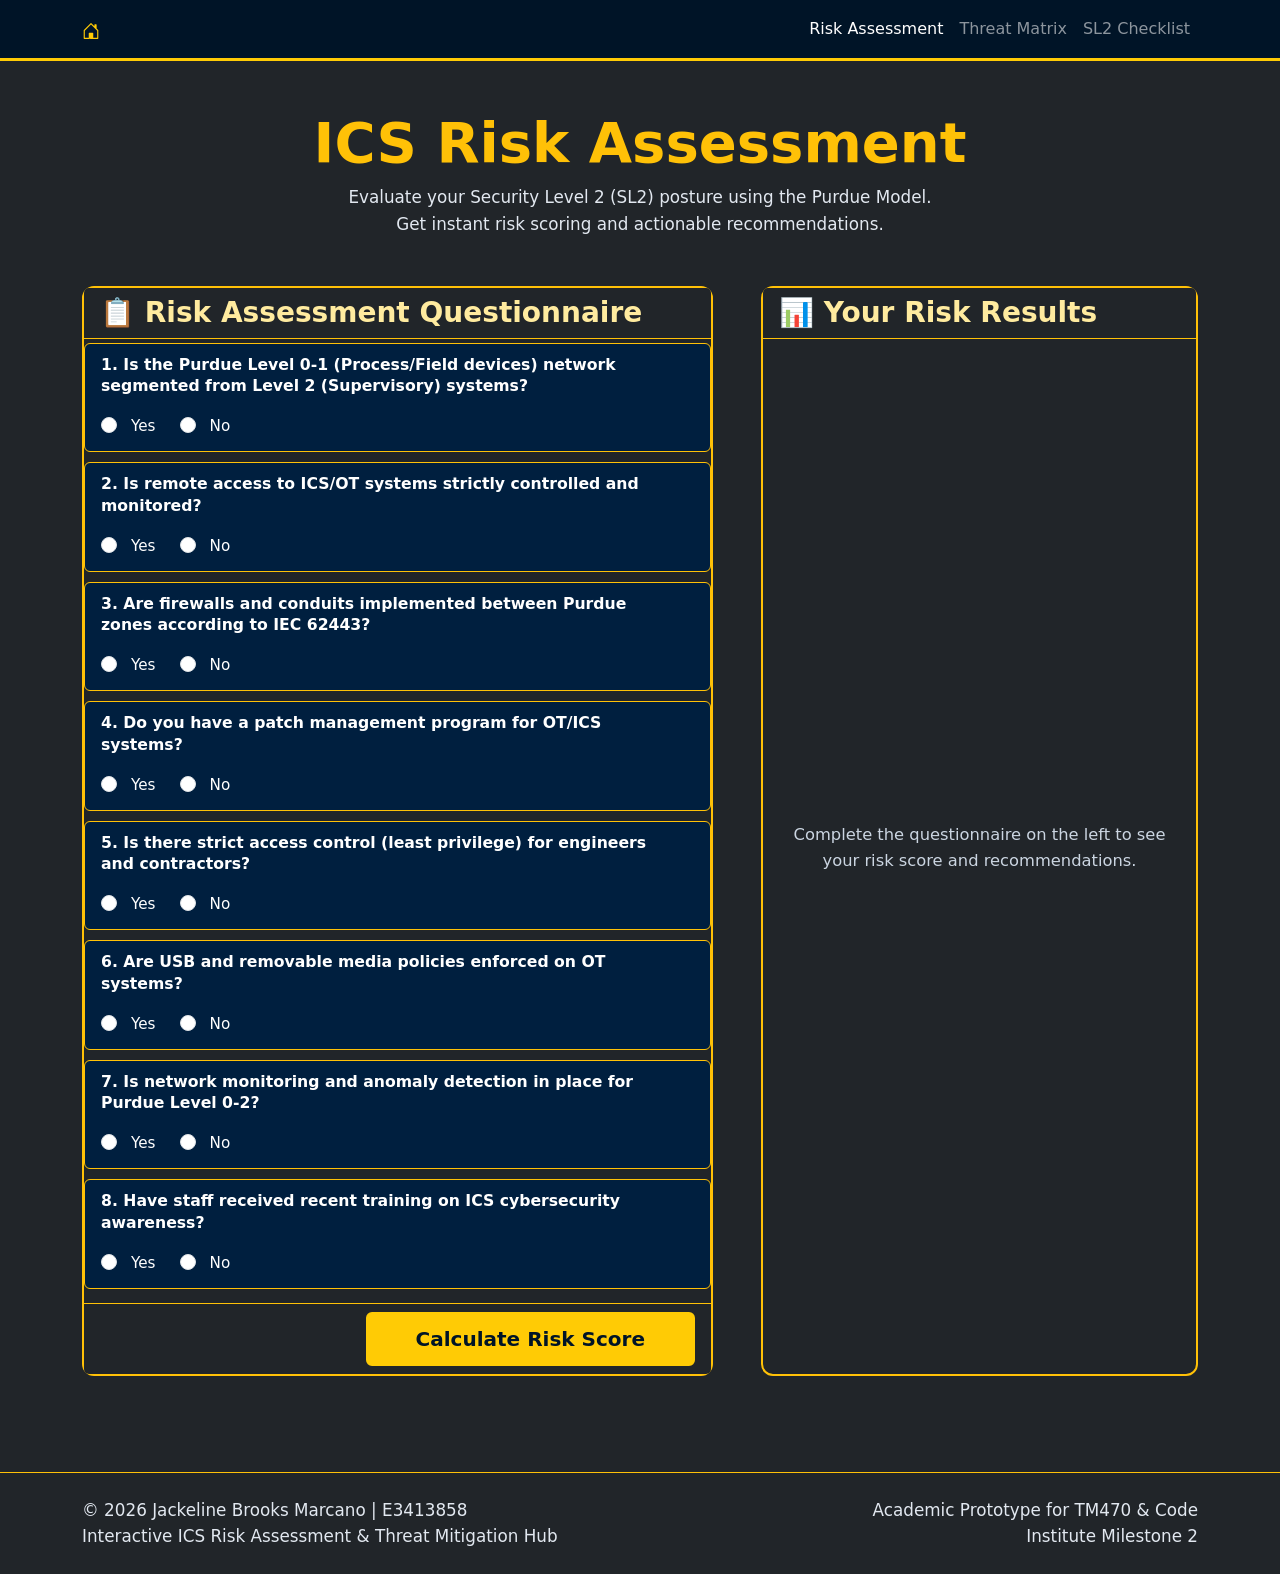
==== index.html @ a4d650cd "fix: replace navbar icon with clean home icon" ====
<!DOCTYPE html>
<html lang="en">
<head>
    <meta charset="UTF-8">
    <meta name="viewport" content="width=device-width, initial-scale=1.0">
    <meta name="description" content="Interactive ICS Risk Assessment & Threat Mitigation Hub - Purdue Model & SL2 Compliance">

    <!-- Preload Bootstrap Icons font to reduce layout shift -->
    <link rel="preload" 
          href="https://cdn.jsdelivr.net/npm/bootstrap-icons@1.11.3/font/fonts/bootstrap-icons.woff2" 
          as="font" 
          type="font/woff2" 
          crossorigin>

    <style>
        @font-face {
            font-family: "bootstrap-icons";
            src: url("https://cdn.jsdelivr.net/npm/bootstrap-icons@1.11.3/font/fonts/bootstrap-icons.woff2") format("woff2");
            font-weight: 400;
            font-style: normal;
            font-display: swap;
  }
    </style>

    <!-- ================================================ -->

    <title>ICS Risk Assessment Hub | Home</title>

    <!-- Bootstrap 5 CDN -->
    <link href="https://cdn.jsdelivr.net/npm/bootstrap@5.3.3/dist/css/bootstrap.min.css" rel="stylesheet" integrity="sha384-QWTKZyjpPEjISv5WaRU9OFeRpok6YctnYmDr5pNlyT2bRjXh0JMhjY6hW+ALEwIH" crossorigin="anonymous">

    <!-- Custom CSS -->
    <link rel="stylesheet" href="assets/css/style.css">

</head>

<body class="bg-dark text-light">

   <!-- Navbar -->
<nav class="navbar navbar-expand-lg navbar-dark bg-dark border-bottom border-warning">
    <div class="container">
        <a class="navbar-brand fw-bold text-warning" href="index.html">
            <svg xmlns="http://www.w3.org/2000/svg" width="18" height="18" fill="currentColor" class="me-2" viewBox="0 0 16 16">
                <path d="M8.354 1.146a.5.5 0 0 0-.708 0l-6 6A.5.5 0 0 0 1.5 7.5v7a.5.5 0 0 0 .5.5h4.5a.5.5 0 0 0 .5-.5v-4H7v4a.5.5 0 0 0 .5.5H14a.5.5 0 0 0 .5-.5v-7a.5.5 0 0 0-.146-.354L13 5.793V2.5a.5.5 0 0 0-.5-.5h-1a.5.5 0 0 0-.5.5v1.293L8.354 1.146zM2.5 14V7.707l5.5-5.5 5.5 5.5V14H10v-4a.5.5 0 0 0-.5-.5h-3a.5.5 0 0 0-.5.5v4H2.5z"/>
            </svg>
        </a>
        <button class="navbar-toggler" type="button" data-bs-toggle="collapse" data-bs-target="#navbarNav" 
                aria-controls="navbarNav" aria-expanded="false" aria-label="Toggle navigation">
            <span class="navbar-toggler-icon"></span>
        </button>
        <div class="collapse navbar-collapse" id="navbarNav">
            <ul class="navbar-nav ms-auto">
                <li class="nav-item">
                    <a class="nav-link active" href="index.html">Risk Assessment</a>
                </li>
                <li class="nav-item">
                    <a class="nav-link" href="threats.html">Threat Matrix</a>
                </li>
                <li class="nav-item">
                    <a class="nav-link" href="compliance.html">SL2 Checklist</a>
                </li>
            </ul>
        </div>
    </div>
</nav>

    <main class="container py-5">
        
        <!-- Hero Header -->
        <div class="text-center mb-5">
            <h1 class="display-4 fw-bold text-warning">ICS Risk Assessment</h1>
            <h2 class="visually-hidden">Interactive Risk Assessment Tools</h2>
            <p class="lead text-light-emphasis">
                Evaluate your Security Level 2 (SL2) posture using the Purdue Model.<br>
                Get instant risk scoring and actionable recommendations.
            </p>
        </div>

        <div class="row g-5">

            <!-- Questionnaire Section -->
            <div class="col-lg-7">
                <div class="card bg-dark border-warning h-100">
                    <div class="card-header bg-dark border-bottom border-warning">
                        <h3 class="mb-0">📋 Risk Assessment Questionnaire</h3>
                    </div>
                    <div class="card-body" id="questionnaire-container">
                        <!-- JavaScript will dynamically populate questions here -->
                        <div class="text-center py-5 text-light-emphasis">
                            <p class="lead">Loading questionnaire...</p>
                        </div>
                    </div>
                    <div class="card-footer bg-dark border-top border-warning text-end">
                        <button id="submit-assessment" class="btn btn-warning btn-lg px-5" disabled>
                            Calculate Risk Score
                        </button>
                    </div>
                </div>
            </div>

            <!-- Results Visualizer Section -->
            <div class="col-lg-5">
                <div class="card bg-dark border-warning h-100" id="results-container">
                    <div class="card-header bg-dark border-bottom border-warning">
                        <h3 class="mb-0">📊 Your Risk Results</h3>
                    </div>
                    <div class="card-body d-flex flex-column align-items-center justify-content-center text-center">
                        
                        <!-- Placeholder until JS runs -->
                        <div id="results-placeholder">
                            <p class="text-light-emphasis">Complete the questionnaire on the left to see your risk score and recommendations.</p>
                        </div>

                        <!-- Results will be injected here by JavaScript -->
                        <div id="results-content" class="w-100" style="display: none;">
                            <!-- Populated dynamically -->
                        </div>
                    </div>
                </div>
            </div>

        </div>
    </main>

    <!-- Footer -->
    <footer class="bg-dark border-top border-warning py-4 mt-5">
        <div class="container">
            <div class="row">
                <div class="col-md-8">
                    <p class="mb-0 small">
                        &copy; 2026 Jackeline Brooks Marcano | E3413858<br>
                        Interactive ICS Risk Assessment &amp; Threat Mitigation Hub
                    </p>
                </div>
                <div class="col-md-4 text-md-end">
                    <p class="mb-0 small text-light-emphasis">
                        Academic Prototype for TM470 &amp; Code Institute Milestone 2
                    </p>
                </div>
            </div>
        </div>
    </footer>

    <!-- Bootstrap JS Bundle -->
<script src="https://cdn.jsdelivr.net/npm/bootstrap@5.3.3/dist/js/bootstrap.bundle.min.js" integrity="sha384-YvpcrYf0tY3lHB60NNkmXc5s9fDVZLESaAA55NDzOxhy9GkcIdslK1eN7N6jIeHz" crossorigin="anonymous" defer></script>

<!-- Custom JavaScript -->
<script src="assets/js/script.js" defer></script>

</body>
</html>
---- assets/css/style.css ----
/* =============================================
   ICS Risk Assessment Hub - COMPLETE MASTER STYLES
   ============================================= */

:root {
    --bg-dark: #001427;
    --bg-card: #001f3f;
    --accent-warning: #ffcb05;
    --text-light: #d1d5db;        /* Soft gray-white - much easier on eyes */
    --text-muted: #cbd5e1;        /* Light silver gray for clear visibility */
    --border-color: #ffcb05;
}

/* Global Styles */
body {
    background-color: var(--bg-dark);
    color: var(--text-light);
    font-family: system-ui, -apple-system, "Segoe UI", Roboto, sans-serif;
    line-height: 1.6;
    font-display: swap;
}

/* HIGH VISIBILITY CONTRAST FIXES FOR SUBTITLES & INFOTEXT */
p.lead, 
body > div > p,
.container p:not(.fw-semibold):not(.form-check-label) {
    color: #e2e8f0 !important;    /* Bright, crisp silver-white for top subtitles */
    font-size: 1.05rem;
    font-weight: 400;
}

/* High contrast visibility fix for the right-hand side initial placeholder text */
#results-placeholder p,
.card-body #results-placeholder {
    color: #cbd5e1 !important;    /* Clear, readable silver for the empty results text */
    font-size: 1.02rem !important;
}

/* High contrast visibility fix for the footer academic prototype text */
footer p, 
.footer p,
body > div.container.mt-5.pt-5 > div > div > p {
    color: #94a3b8 !important;    /* Noticeably lighter gray for engineering standards footnotes */
}

/* Navbar Links and Branding */
.navbar {
    background-color: var(--bg-dark) !important;
    border-bottom: 3px solid var(--accent-warning) !important;
}

.navbar-brand {
    color: var(--accent-warning) !important;
}

/* Main Cards Layout Structure */
.card {
    background-color: var(--bg-card);
    border: 2px solid var(--border-color);
    border-radius: 12px;
}

/* Overwrite card inner body padding specifically for the questionnaire card to allow full stretch */
#questionnaire-container {
    padding: 4px 0px !important;
}

/* Headers Clear High-Contrast Visibility */
.card-header, h3, h4, .card-title {
    color: #ffeb9f !important;
    font-weight: 700;
}

/* Generic Bootstrap helper overwrite to protect visibility globally */
.text-muted {
    color: #cbd5e1 !important;    /* Forces text-muted labels to remain brightly readable */
}

/* =============================================
   COMPLIANCE CHECKLIST PAGE STYLING
   ============================================= */
#checklist-container .form-check {
    padding: 16px 18px;
    margin-bottom: 10px;
    background-color: var(--bg-card);
    border: 1px solid rgba(255, 203, 5, 0.25);
    border-radius: 10px;
    transition: all 0.25s ease;
}

#checklist-container .form-check:hover {
    background-color: #002b55;
    border-color: #ffcb05;
}

#checklist-container .form-check-label {
    color: var(--text-light) !important;
    font-size: 1.06rem;
    line-height: 1.55;
}

#checklist-container .form-check-input {
    accent-color: #ffcb05;
    transform: scale(1.15);
}

/* Progress Tracking Bar component elements */
.progress {
    height: 14px;
    background-color: #002b55;
}

.progress-bar {
    background-color: #ffcb05;
}

/* ULTRA-TARGETED OVERRIDE FOR THE WORD 'PROGRESS' */
.progress-bar-wrapper small,
.progress-bar-wrapper .text-muted,
div.d-flex.justify-content-between.align-items-center small,
div.d-flex.justify-content-between.align-items-center .text-muted,
span.text-muted,
small.text-muted {
    color: #e2e8f0 !important;
    opacity: 1 !important;
    font-weight: 600 !important;
    letter-spacing: 0.5px;
}

/* ONLY THIS BUTTON: Solid Yellow Reset Checklist Button */
#reset-checklist,
button[onclick*="resetChecklist"] {
    background-color: #ffcb05 !important;
    border: 2px solid #ffcb05 !important;
    color: #001427 !important;
    font-weight: bold !important;
    border-radius: 6px;
    transition: all 0.2s ease-in-out !important;
}

#reset-checklist:hover,
button[onclick*="resetChecklist"]:hover {
    background-color: #e0b304 !important;
    border-color: #e0b304 !important;
    color: #001427 !important;
}

/* =============================================
   LIVE THREAT MATRIX STYLING & SEARCH RESTORED
   ============================================= */

/* Restores bright visibility to input text and placeholder hint "Search threats..." */
input[type="search"], 
.form-control {
    color: #ffffff !important;         /* User typed text color */
    background-color: #001f3f;
    border: 1px solid var(--border-color);
}

input[type="search"]::placeholder,
.form-control::placeholder {
    color: #94a3b8 !important;         /* Crisp soft silver color for placeholder text */
    opacity: 1 !important;             /* Prevents browser from applying transparent fade */
}

/* RESTORED EXACTLY AS BEFORE: Standard styling for filter buttons on this page */
.btn-outline-warning {
    border-color: var(--accent-warning) !important;
    color: var(--accent-warning) !important;
    background-color: transparent !important;
}

.btn-outline-warning:hover,
.btn-outline-warning.active {
    background-color: var(--accent-warning) !important;
    color: #001427 !important;
}

/* =============================================
   RISK ASSESSMENT QUESTIONNAIRE STYLING
   ============================================= */

/* Ultra-thin questionnaire item rows stretched cleanly across the box */
.question-row {
    background-color: var(--bg-card) !important; 
    border: 1px solid rgba(255, 203, 5, 0.25);
    margin-bottom: 10px !important;              
    padding: 10px 16px !important;                /* Clean, thin vertical tracking height */
    border-radius: 8px;
    width: 100% !important;                       /* Maximizes edge-to-edge layout width */
    transition: all 0.2s ease;
}

/* Interactive feedback on hovering a questionnaire choice box */
.question-row:hover {
    background-color: #002b55 !important;        
    border-color: #ffcb05;
}

/* Question label text formatting */
.question-row p.fw-semibold {
    color: #ffffff !important;                   /* Crisp white clarity */
    font-size: 0.98rem;
    line-height: 1.4;
    padding-right: 20px;                         /* Protects space before radio block */
}

/* Radio alignment box wrapper */
.question-row .radio-options {
    gap: 4px;
}

/* Individual label modifications */
.question-row .form-check-label {
    color: #ffffff !important;                   
    margin-left: 6px;
    font-size: 0.95rem;
    font-weight: 500;
    cursor: pointer;
}

/* ONLY THIS BUTTON: Solid Yellow Calculate Risk Score Button */
#submit-assessment {
    background-color: #ffcb05 !important;
    border: 2px solid #ffcb05 !important;
    color: #001427 !important;
    font-weight: bold !important;
    border-radius: 6px;
    padding: 10px 24px;
    transition: all 0.2s ease-in-out !important;
}

#submit-assessment:hover {
    background-color: #e0b304 !important;
    border-color: #e0b304 !important;
    color: #001427 !important;
}
/* Fix CLS on compliance page - reserve space for checklist */
#checklist-container {
    min-height: 380px;
}
/* Reduce CLS on Threat Matrix page */
#threat-table {
    min-height: 420px;
}
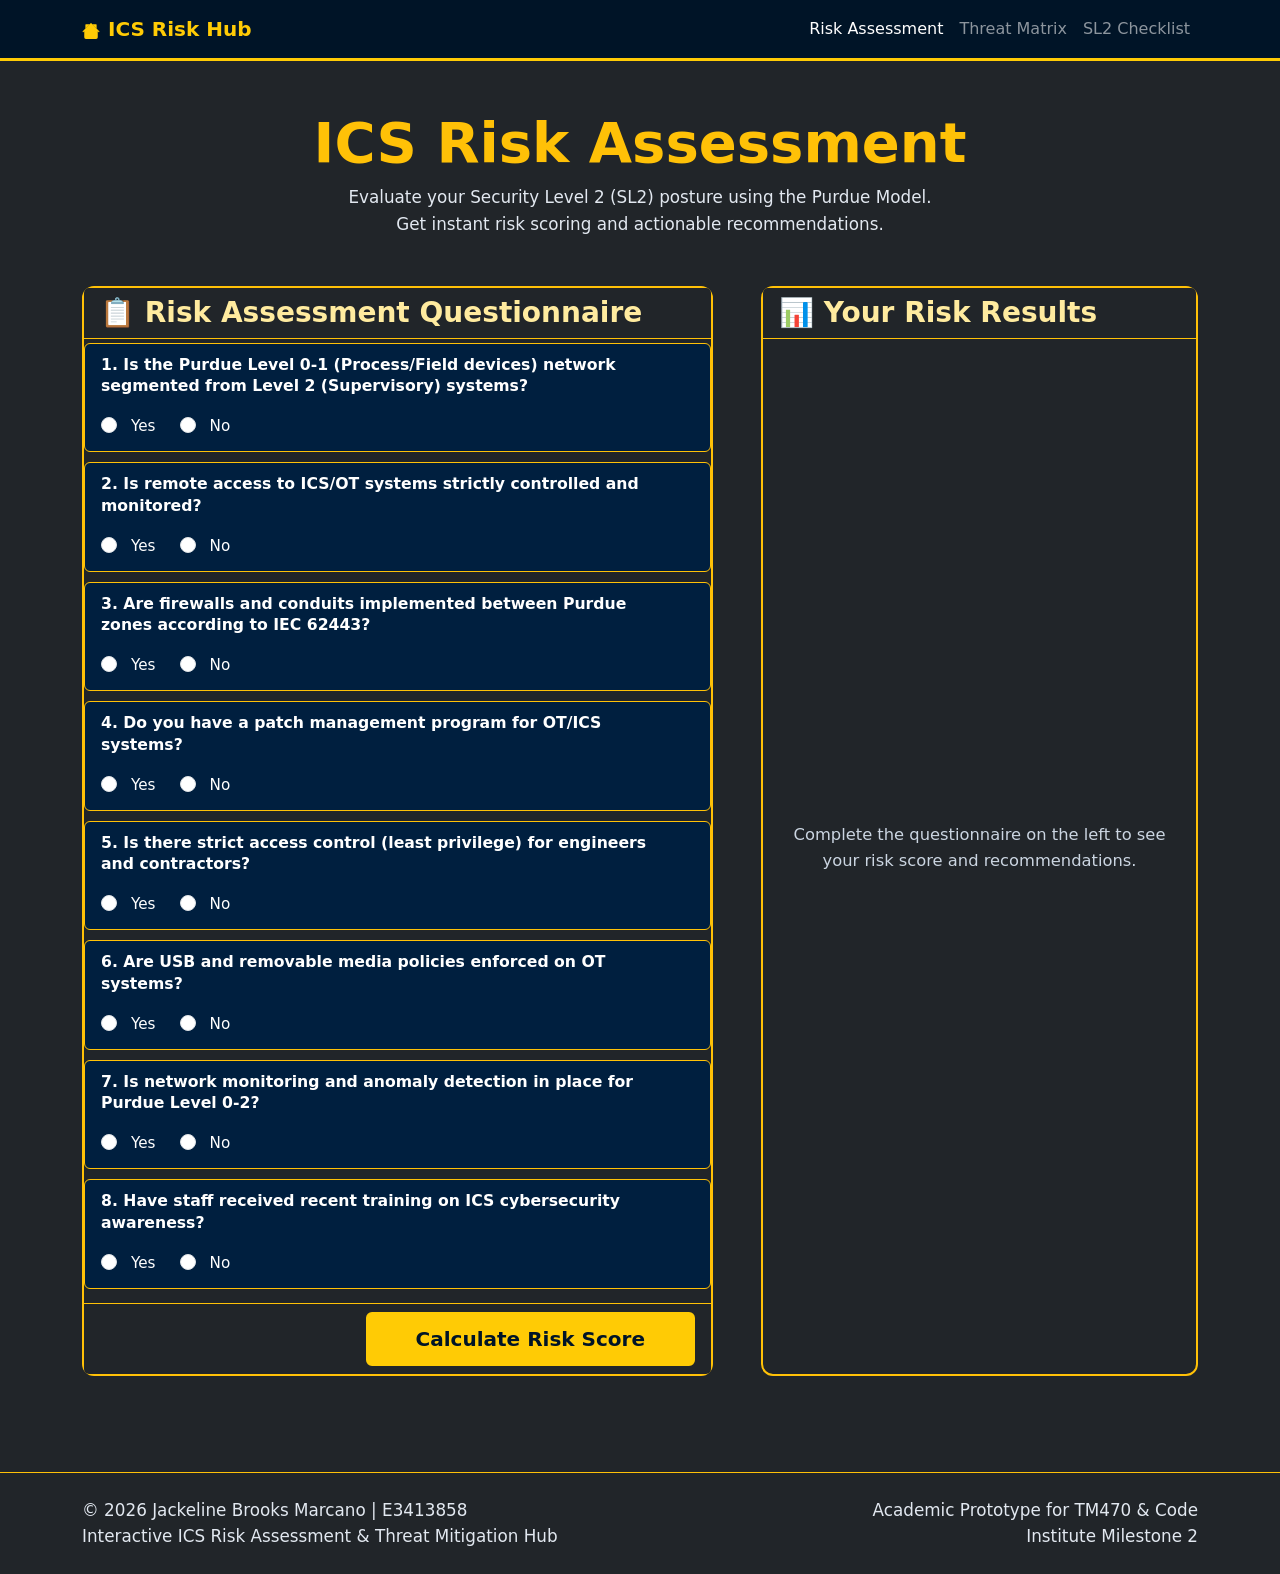
==== commit 1087858d: "fix: restore navbar text and clean home icon" ====
--- a/index.html
+++ b/index.html
@@ -41,8 +41,9 @@
     <div class="container">
         <a class="navbar-brand fw-bold text-warning" href="index.html">
             <svg xmlns="http://www.w3.org/2000/svg" width="18" height="18" fill="currentColor" class="me-2" viewBox="0 0 16 16">
-                <path d="M8.354 1.146a.5.5 0 0 0-.708 0l-6 6A.5.5 0 0 0 1.5 7.5v7a.5.5 0 0 0 .5.5h4.5a.5.5 0 0 0 .5-.5v-4H7v4a.5.5 0 0 0 .5.5H14a.5.5 0 0 0 .5-.5v-7a.5.5 0 0 0-.146-.354L13 5.793V2.5a.5.5 0 0 0-.5-.5h-1a.5.5 0 0 0-.5.5v1.293L8.354 1.146zM2.5 14V7.707l5.5-5.5 5.5 5.5V14H10v-4a.5.5 0 0 0-.5-.5h-3a.5.5 0 0 0-.5.5v4H2.5z"/>
-            </svg>
+                <path d="M8.707 1.5a1 1 0 0 0-1.414 0L.646 8.146a.5.5 0 0 0 .708.708L2 8.207V13.5A1.5 1.5 0 0 0 3.5 15h9a1.5 1.5 0 0 0 1.5-1.5V8.207l.646.647a.5.5 0 0 0 .708-.708L8.707 1.5Z"/>
+                <path d="M13 2.5V6l-5-5-5 5V2.5a.5.5 0 0 1 .5-.5h9a.5.5 0 0 1 .5.5Z"/>
+            </svg>ICS Risk Hub
         </a>
         <button class="navbar-toggler" type="button" data-bs-toggle="collapse" data-bs-target="#navbarNav" 
                 aria-controls="navbarNav" aria-expanded="false" aria-label="Toggle navigation">
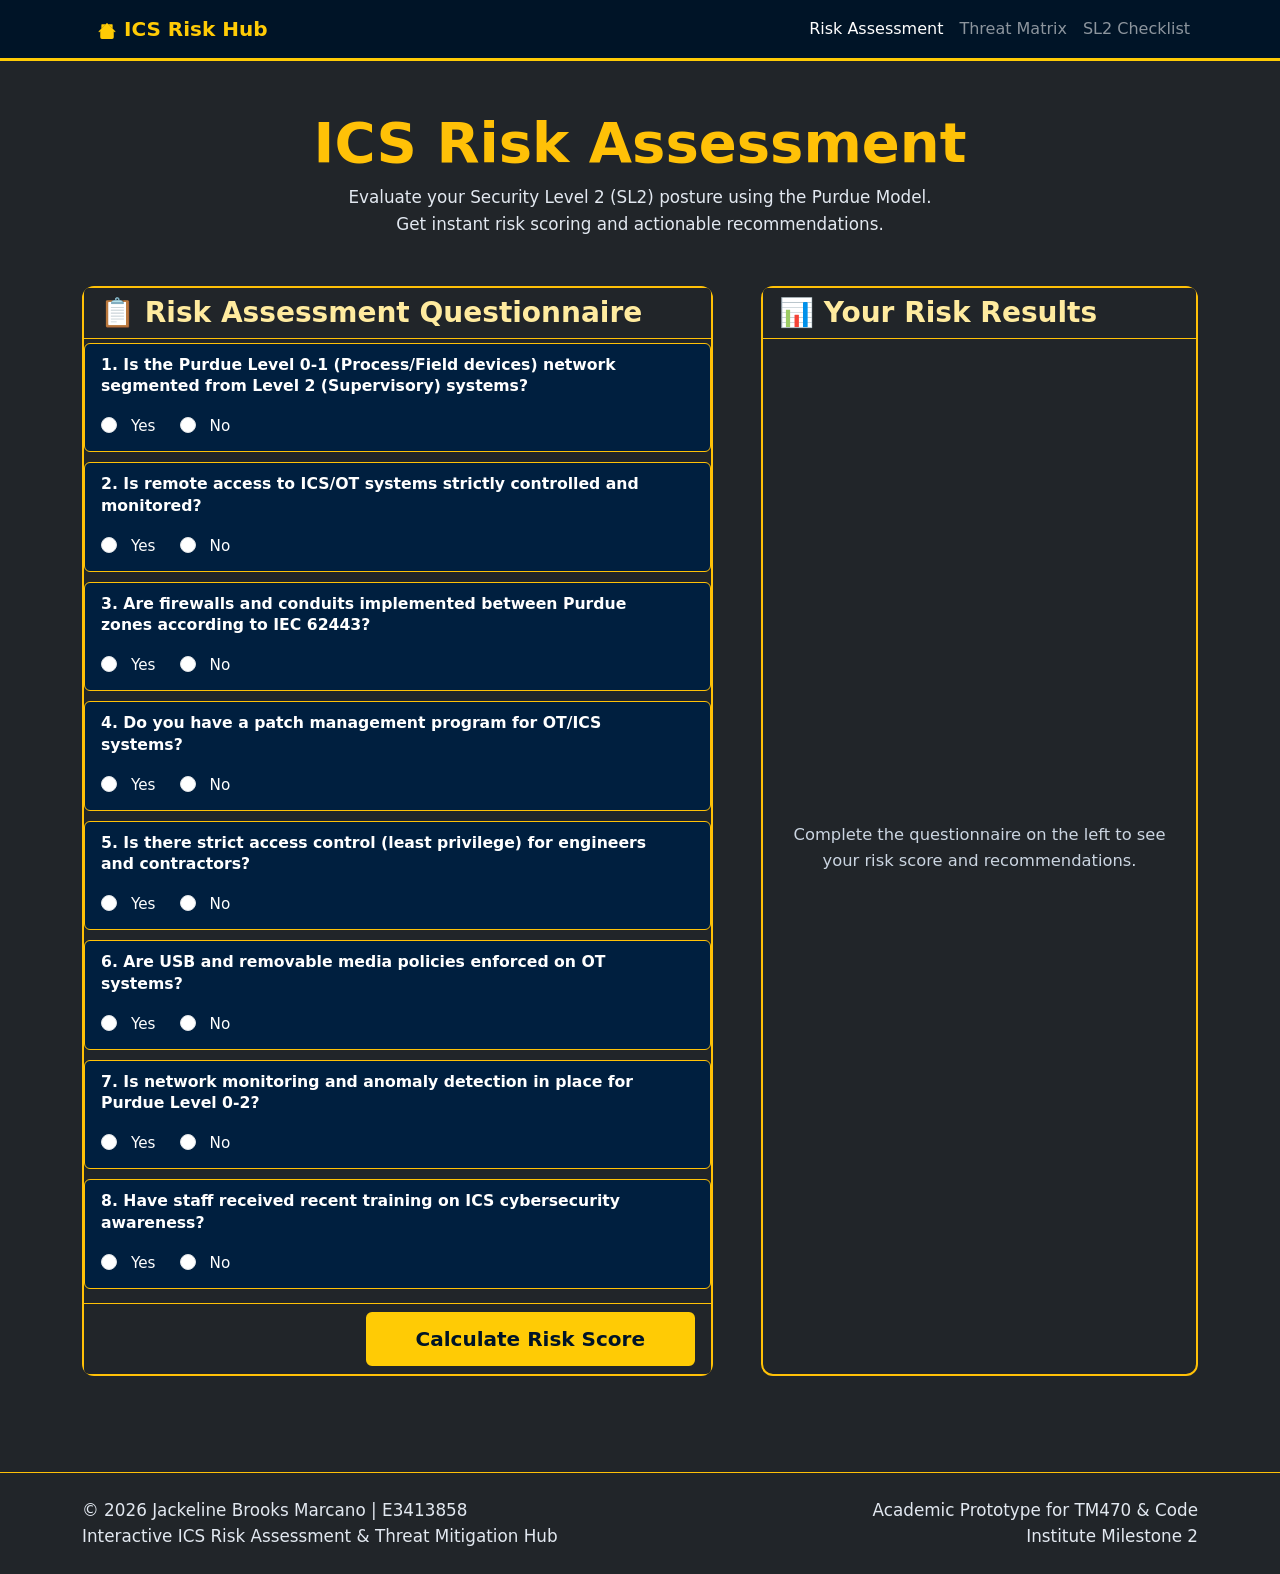
==== commit 0ee7fe66: "fix: change to normal standard home icon" ====
--- a/index.html
+++ b/index.html
@@ -40,10 +40,12 @@
 <nav class="navbar navbar-expand-lg navbar-dark bg-dark border-bottom border-warning">
     <div class="container">
         <a class="navbar-brand fw-bold text-warning" href="index.html">
-            <svg xmlns="http://www.w3.org/2000/svg" width="18" height="18" fill="currentColor" class="me-2" viewBox="0 0 16 16">
-                <path d="M8.707 1.5a1 1 0 0 0-1.414 0L.646 8.146a.5.5 0 0 0 .708.708L2 8.207V13.5A1.5 1.5 0 0 0 3.5 15h9a1.5 1.5 0 0 0 1.5-1.5V8.207l.646.647a.5.5 0 0 0 .708-.708L8.707 1.5Z"/>
-                <path d="M13 2.5V6l-5-5-5 5V2.5a.5.5 0 0 1 .5-.5h9a.5.5 0 0 1 .5.5Z"/>
-            </svg>ICS Risk Hub
+            <a class="navbar-brand fw-bold text-warning" href="index.html">
+                <svg xmlns="http://www.w3.org/2000/svg" width="18" height="18" fill="currentColor" class="me-2" viewBox="0 0 16 16">
+                    <path d="M8.707 1.5a1 1 0 0 0-1.414 0L.646 8.146a.5.5 0 0 0 .708.708L2 8.207V13.5A1.5 1.5 0 0 0 3.5 15h9a1.5 1.5 0 0 0 1.5-1.5V8.207l.646.647a.5.5 0 0 0 .708-.708L8.707 1.5Z"/>
+                    <path d="M13 2.5V6l-5-5-5 5V2.5a.5.5 0 0 1 .5-.5h9a.5.5 0 0 1 .5.5Z"/>
+                </svg>ICS Risk Hub
+</a>
         </a>
         <button class="navbar-toggler" type="button" data-bs-toggle="collapse" data-bs-target="#navbarNav" 
                 aria-controls="navbarNav" aria-expanded="false" aria-label="Toggle navigation">
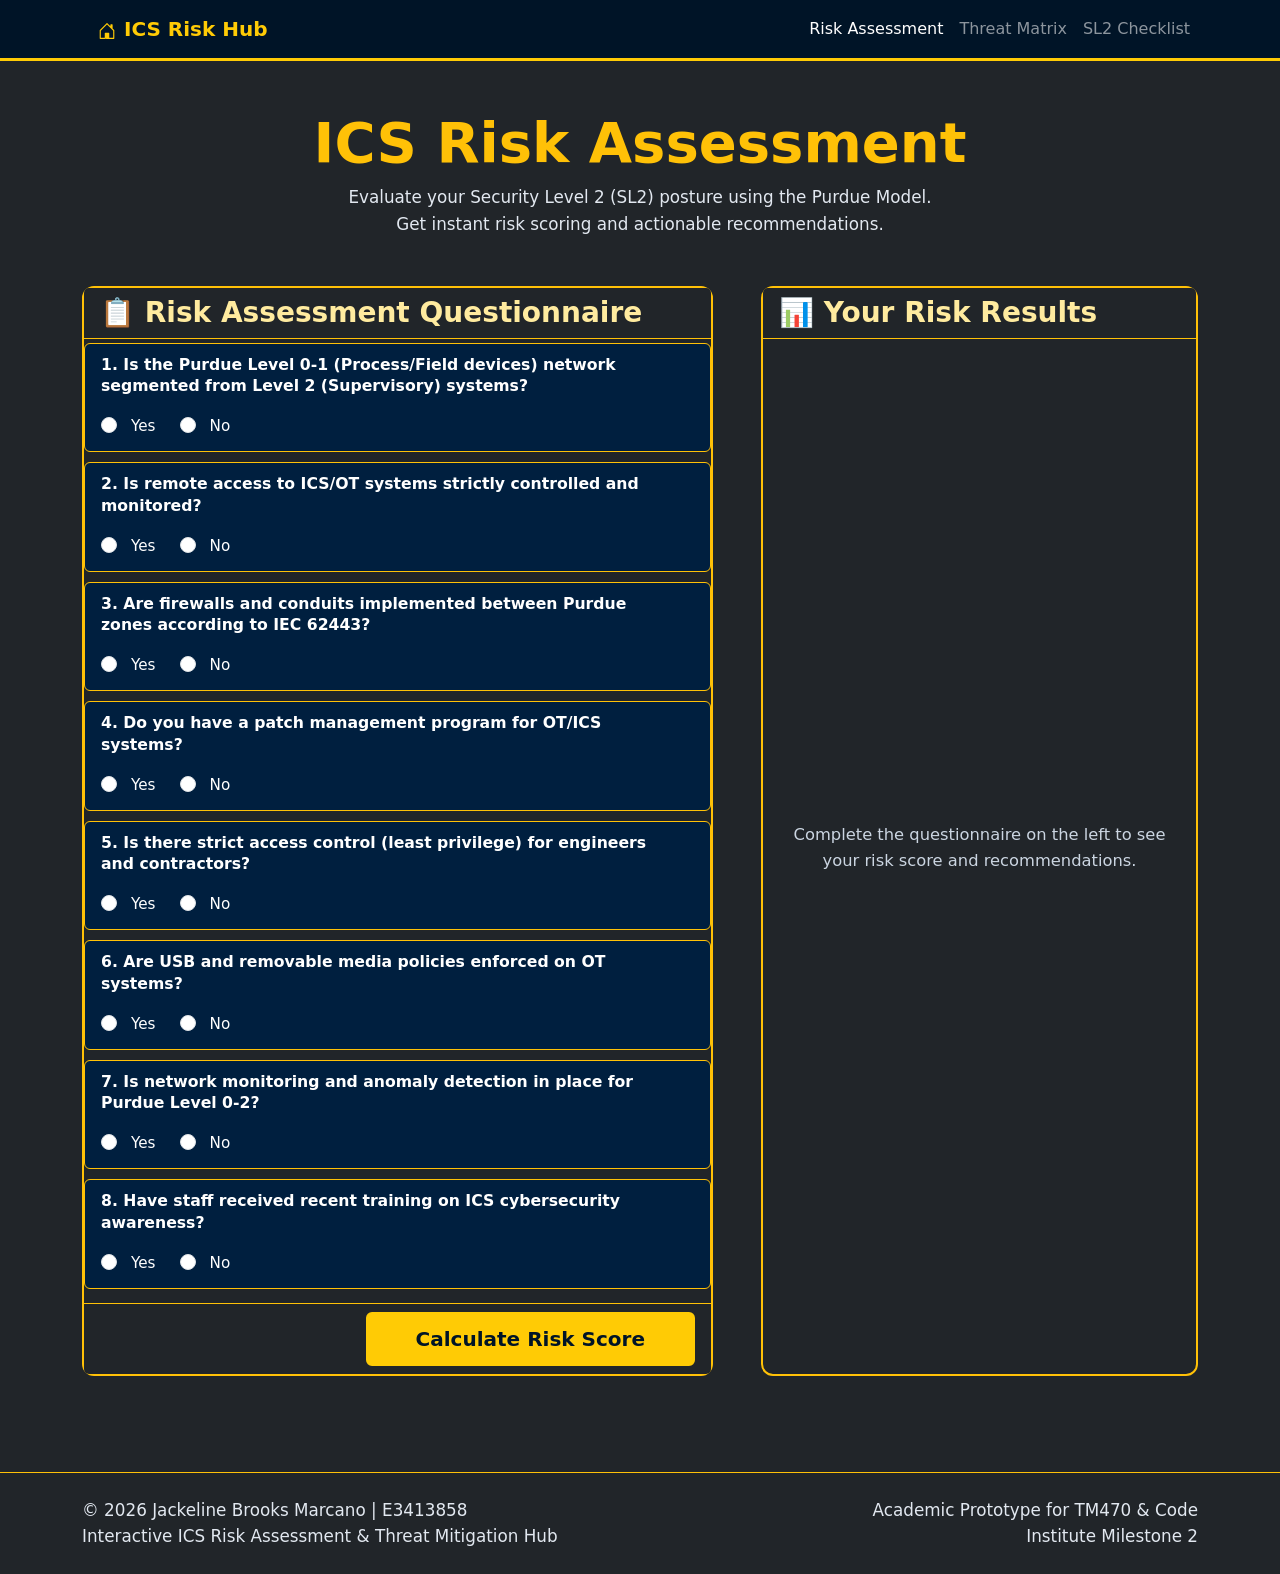
==== commit 3ac701fc: "fix: change to normal standard home icon" ====
--- a/index.html
+++ b/index.html
@@ -42,10 +42,9 @@
         <a class="navbar-brand fw-bold text-warning" href="index.html">
             <a class="navbar-brand fw-bold text-warning" href="index.html">
                 <svg xmlns="http://www.w3.org/2000/svg" width="18" height="18" fill="currentColor" class="me-2" viewBox="0 0 16 16">
-                    <path d="M8.707 1.5a1 1 0 0 0-1.414 0L.646 8.146a.5.5 0 0 0 .708.708L2 8.207V13.5A1.5 1.5 0 0 0 3.5 15h9a1.5 1.5 0 0 0 1.5-1.5V8.207l.646.647a.5.5 0 0 0 .708-.708L8.707 1.5Z"/>
-                    <path d="M13 2.5V6l-5-5-5 5V2.5a.5.5 0 0 1 .5-.5h9a.5.5 0 0 1 .5.5Z"/>
+                    <path d="M8.354 1.146a.5.5 0 0 0-.708 0l-6 6A.5.5 0 0 0 1.5 7.5v7a.5.5 0 0 0 .5.5h4.5a.5.5 0 0 0 .5-.5v-4H7v4a.5.5 0 0 0 .5.5H14a.5.5 0 0 0 .5-.5v-7a.5.5 0 0 0-.146-.354L13 5.793V2.5a.5.5 0 0 0-.5-.5h-1a.5.5 0 0 0-.5.5v1.293L8.354 1.146zM2.5 14V7.707l5.5-5.5 5.5 5.5V14H10v-4a.5.5 0 0 0-.5-.5h-3a.5.5 0 0 0-.5.5v4H2.5z"/>
                 </svg>ICS Risk Hub
-</a>
+            </a>
         </a>
         <button class="navbar-toggler" type="button" data-bs-toggle="collapse" data-bs-target="#navbarNav" 
                 aria-controls="navbarNav" aria-expanded="false" aria-label="Toggle navigation">
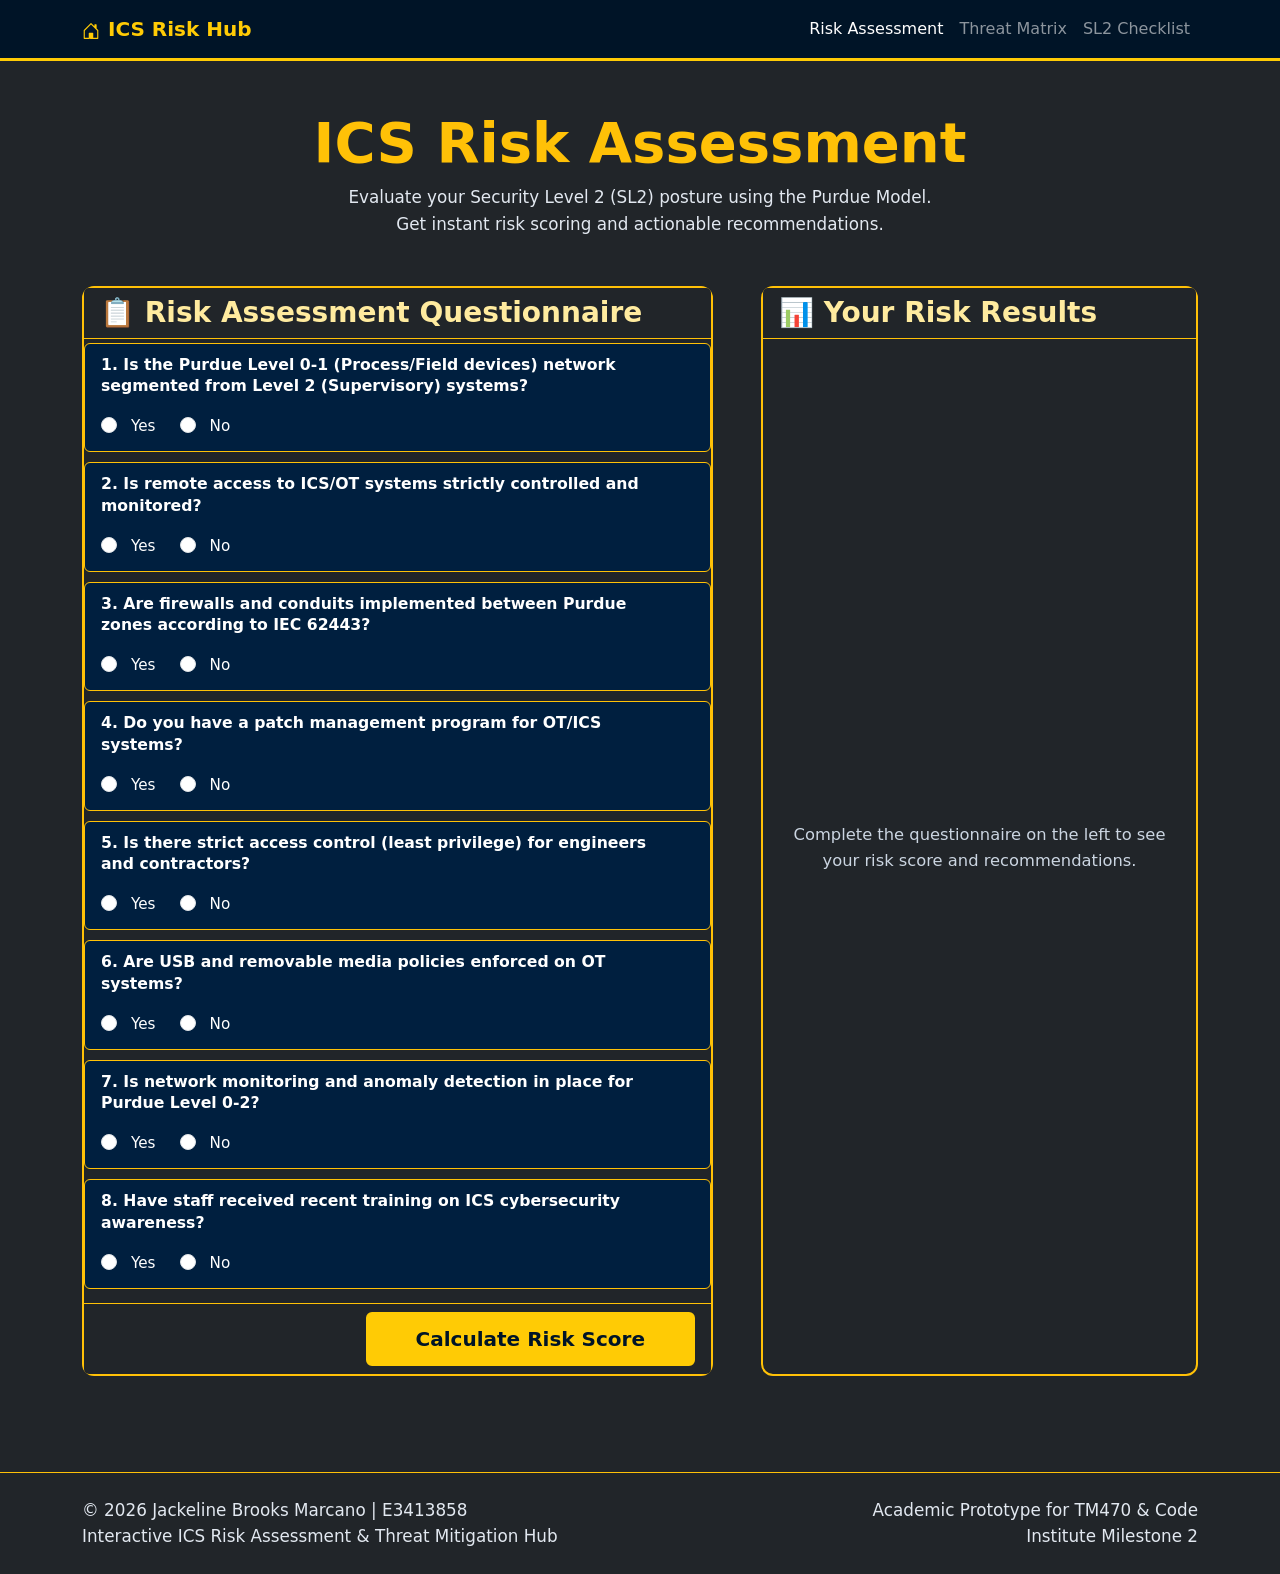
==== commit 91f34b80: "fix: remove bootstrap-icons font code + fix duplicate navbar link" ====
--- a/index.html
+++ b/index.html
@@ -4,25 +4,6 @@
     <meta charset="UTF-8">
     <meta name="viewport" content="width=device-width, initial-scale=1.0">
     <meta name="description" content="Interactive ICS Risk Assessment & Threat Mitigation Hub - Purdue Model & SL2 Compliance">
-
-    <!-- Preload Bootstrap Icons font to reduce layout shift -->
-    <link rel="preload" 
-          href="https://cdn.jsdelivr.net/npm/bootstrap-icons@1.11.3/font/fonts/bootstrap-icons.woff2" 
-          as="font" 
-          type="font/woff2" 
-          crossorigin>
-
-    <style>
-        @font-face {
-            font-family: "bootstrap-icons";
-            src: url("https://cdn.jsdelivr.net/npm/bootstrap-icons@1.11.3/font/fonts/bootstrap-icons.woff2") format("woff2");
-            font-weight: 400;
-            font-style: normal;
-            font-display: swap;
-  }
-    </style>
-
-    <!-- ================================================ -->
 
     <title>ICS Risk Assessment Hub | Home</title>
 
@@ -31,7 +12,6 @@
 
     <!-- Custom CSS -->
     <link rel="stylesheet" href="assets/css/style.css">
-
 </head>
 
 <body class="bg-dark text-light">
@@ -40,12 +20,11 @@
 <nav class="navbar navbar-expand-lg navbar-dark bg-dark border-bottom border-warning">
     <div class="container">
         <a class="navbar-brand fw-bold text-warning" href="index.html">
-            <a class="navbar-brand fw-bold text-warning" href="index.html">
-                <svg xmlns="http://www.w3.org/2000/svg" width="18" height="18" fill="currentColor" class="me-2" viewBox="0 0 16 16">
-                    <path d="M8.354 1.146a.5.5 0 0 0-.708 0l-6 6A.5.5 0 0 0 1.5 7.5v7a.5.5 0 0 0 .5.5h4.5a.5.5 0 0 0 .5-.5v-4H7v4a.5.5 0 0 0 .5.5H14a.5.5 0 0 0 .5-.5v-7a.5.5 0 0 0-.146-.354L13 5.793V2.5a.5.5 0 0 0-.5-.5h-1a.5.5 0 0 0-.5.5v1.293L8.354 1.146zM2.5 14V7.707l5.5-5.5 5.5 5.5V14H10v-4a.5.5 0 0 0-.5-.5h-3a.5.5 0 0 0-.5.5v4H2.5z"/>
-                </svg>ICS Risk Hub
-            </a>
+            <svg xmlns="http://www.w3.org/2000/svg" width="18" height="18" fill="currentColor" class="me-2" viewBox="0 0 16 16">
+                <path d="M8.354 1.146a.5.5 0 0 0-.708 0l-6 6A.5.5 0 0 0 1.5 7.5v7a.5.5 0 0 0 .5.5h4.5a.5.5 0 0 0 .5-.5v-4H7v4a.5.5 0 0 0 .5.5H14a.5.5 0 0 0 .5-.5v-7a.5.5 0 0 0-.146-.354L13 5.793V2.5a.5.5 0 0 0-.5-.5h-1a.5.5 0 0 0-.5.5v1.293L8.354 1.146zM2.5 14V7.707l5.5-5.5 5.5 5.5V14H10v-4a.5.5 0 0 0-.5-.5h-3a.5.5 0 0 0-.5.5v4H2.5z"/>
+            </svg>ICS Risk Hub
         </a>
+        
         <button class="navbar-toggler" type="button" data-bs-toggle="collapse" data-bs-target="#navbarNav" 
                 aria-controls="navbarNav" aria-expanded="false" aria-label="Toggle navigation">
             <span class="navbar-toggler-icon"></span>
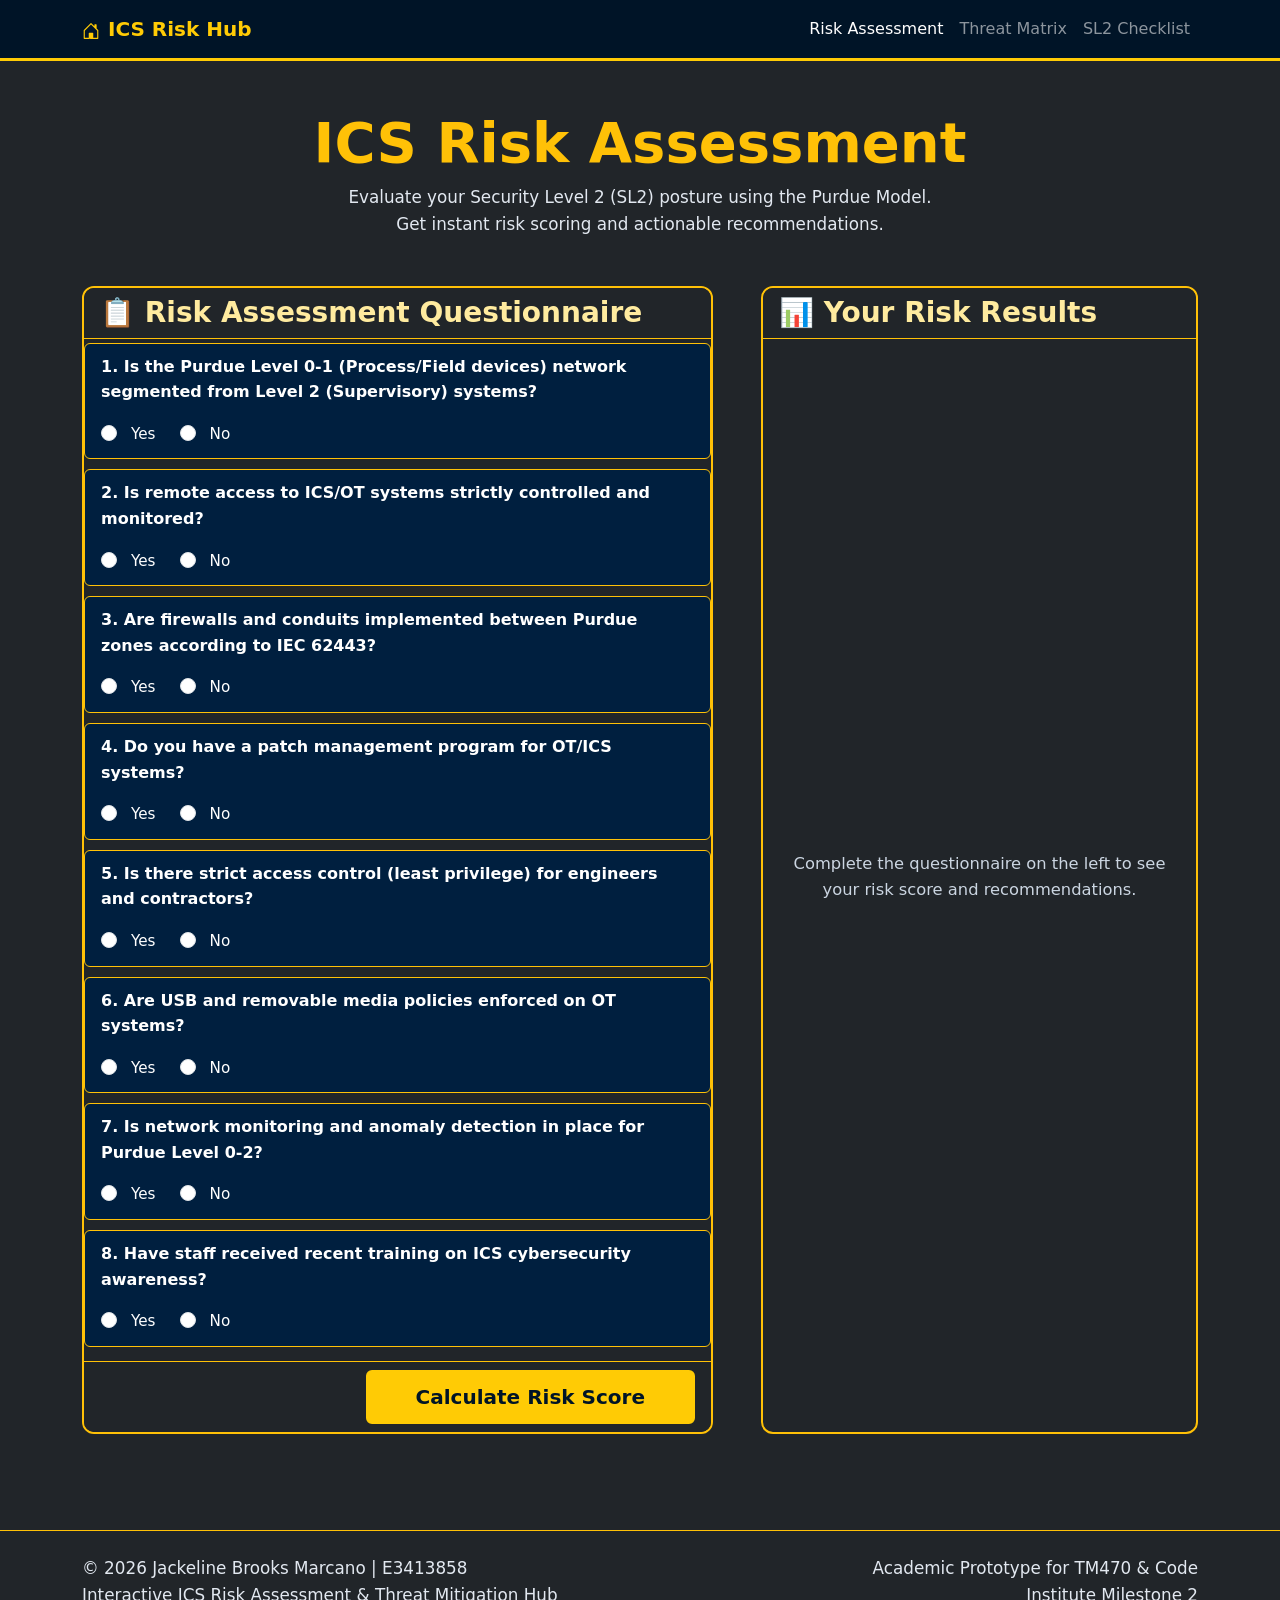
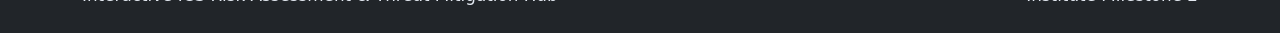
==== commit e864cf88: "fix: complete all remediation points for milestone 2 accessibility, storage, and search" ====
--- a/index.html
+++ b/index.html
@@ -4,6 +4,12 @@
     <meta charset="UTF-8">
     <meta name="viewport" content="width=device-width, initial-scale=1.0">
     <meta name="description" content="Interactive ICS Risk Assessment & Threat Mitigation Hub - Purdue Model & SL2 Compliance">
+
+    <!-- ========== PERFORMANCE OPTIMIZATIONS ========== -->
+    <link rel="preconnect" href="https://cdn.jsdelivr.net">
+    <link rel="preconnect" href="https://fonts.googleapis.com">
+    <link rel="preconnect" href="https://fonts.gstatic.com" crossorigin>
+    <!-- ================================================ -->
 
     <title>ICS Risk Assessment Hub | Home</title>
 
@@ -81,7 +87,7 @@
 
             <!-- Results Visualizer Section -->
             <div class="col-lg-5">
-                <div class="card bg-dark border-warning h-100" id="results-container">
+                <div class="card bg-dark border-warning h-100" id="results-container" aria-live="polite">
                     <div class="card-header bg-dark border-bottom border-warning">
                         <h3 class="mb-0">📊 Your Risk Results</h3>
                     </div>
@@ -126,7 +132,7 @@
 <script src="https://cdn.jsdelivr.net/npm/bootstrap@5.3.3/dist/js/bootstrap.bundle.min.js" integrity="sha384-YvpcrYf0tY3lHB60NNkmXc5s9fDVZLESaAA55NDzOxhy9GkcIdslK1eN7N6jIeHz" crossorigin="anonymous" defer></script>
 
 <!-- Custom JavaScript -->
-<script src="assets/js/script.js" defer></script>
+<script src="assets/js/script.js?v=4" defer></script>
 
 </body>
 </html>
--- a/assets/css/style.css
+++ b/assets/css/style.css
@@ -17,7 +17,6 @@
     color: var(--text-light);
     font-family: system-ui, -apple-system, "Segoe UI", Roboto, sans-serif;
     line-height: 1.6;
-    font-display: swap;
 }
 
 /* HIGH VISIBILITY CONTRAST FIXES FOR SUBTITLES & INFOTEXT */
@@ -239,7 +238,49 @@
 #checklist-container {
     min-height: 380px;
 }
-/* Reduce CLS on Threat Matrix page */
-#threat-table {
-    min-height: 420px;
+
+/* =============================================
+   FINAL TABLE FIX - COMPACT + NO GAPS
+   ============================================= */
+#threat-table,
+#threat-table th,
+#threat-table td {
+    min-height: auto !important;
+}
+
+#threat-table th,
+#threat-table td {
+    padding-top: 8px !important;
+    padding-bottom: 8px !important;
+    line-height: 1.3 !important;
+}
+
+.card.bg-dark.border-warning:has(#threat-table) {
+    min-height: auto !important;
+}
+/* =============================================
+   FIX: index.html Layout Stability (CLS)
+   ============================================= */
+#questionnaire-container, 
+#results-content {
+    min-height: 600px !important; 
+}
+
+#results-placeholder {
+    display: block !important;
+}
+
+/* =============================================
+   FIX: Threats.html Layout Stability (CLS)
+   ============================================= */
+.card.bg-dark.border-warning {
+    min-height: 250px !important;
+    contain: content;
+}
+
+#threat-table th,
+#threat-table td {
+    padding-top: 8px !important;
+    padding-bottom: 8px !important;
+    line-height: 1.3 !important;
 }
